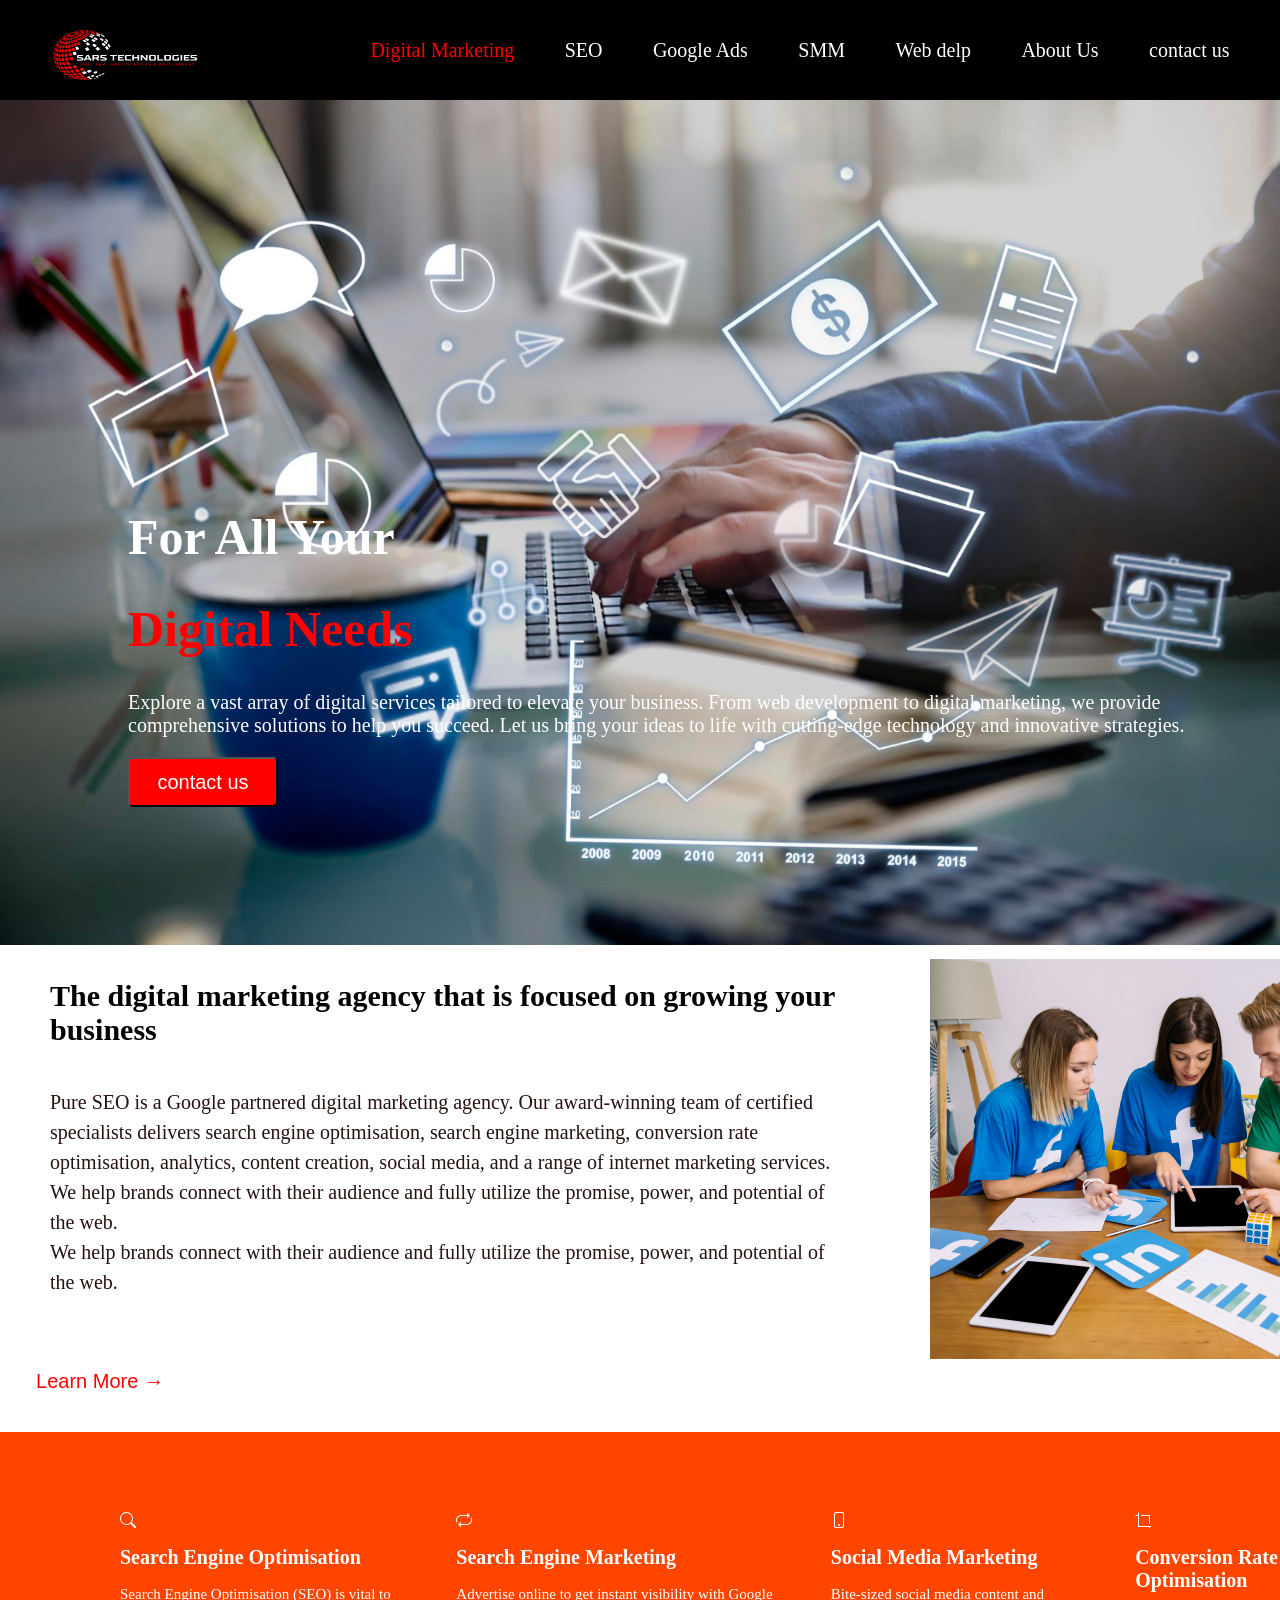
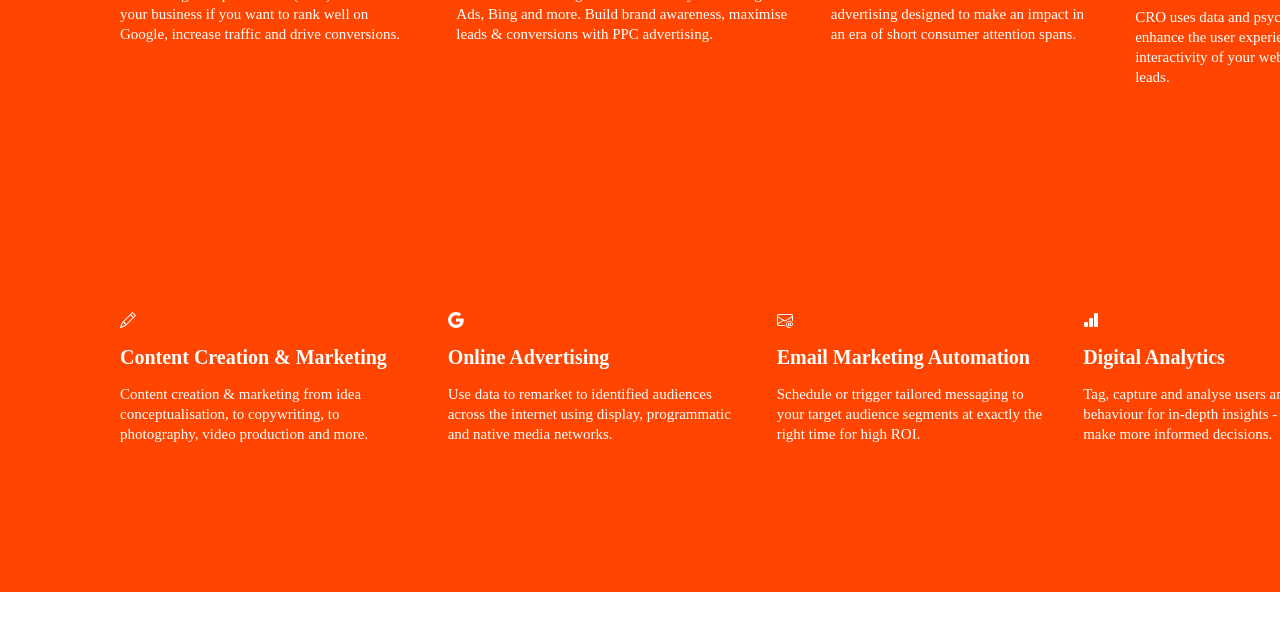
==== sars.html @ c64ab635 "added second and third sections" ====
<!DOCTYPE html>
<html lang="en">

<head>
    <meta charset="UTF-8">
    <meta name="viewport" content="width=device-width, initial-scale=1.0">
    <title>SARS Technologies</title>
    <link rel="stylesheet" href="sars.css">
</head>

<body>
    <div class="section">
        <img class="hero-img" src="hero.jpg" />
        <div class="header">
            <div class="left">
                <img class="head-logo" src="sars (1).png" />
            </div>
            <div class="right">
                <a class="right-a">Digital Marketing</a>
                <a class="right1">SEO</a>
                <a class="right1">Google Ads</a>
                <a class="right1">SMM</a>

                <a class="right1">Web delp</>
                    <a class="right1">About Us</a>
                    <a class="right1">contact us</a>
            </div>
        </div>


        <div class="text">
            <h1 class="img-h1">For All Your</h1>
            <h1 class="img-h2">Digital Needs</h1>
            <p class="img-p">Explore a vast array of digital services tailored to elevate your business. From web
                development to
                digital marketing, we provide comprehensive solutions to help you succeed. Let us bring your ideas to
                life with cutting-edge technology and innovative strategies.
            </p>
            <button class="img-but">contact us</button>
        </div>
    </div>

    <div>
        <div>
            <div class="section1">
                <div class="text1">
                    <h1>The digital marketing agency that is focused on growing your business
                    </h1>
                    <p>Pure SEO is a Google partnered digital marketing agency. Our award-winning team of certified
                        specialists delivers search engine optimisation, search engine marketing, conversion rate
                        optimisation, analytics, content creation, social media, and a range of internet marketing
                        services.
                        We help brands connect with their audience and fully utilize the promise, power, and potential
                        of
                        the web.
                        <br>

                        We help brands connect with their audience and fully utilize the promise, power, and potential
                        of
                        the web.

                </div>

                <img src="digital-focus.jpg" />
                </p>

            </div>
            <button class="digi-button"> Learn More &rarr;</button>

        </div>


    </div>


    <div>

        <div class="box">
            <div class="third">

                <div class="col1">

                    <div class="box1">

                        <svg xmlns="http://www.w3.org/2000/svg" width="16" height="16" fill="currentColor"
                            class="bi bi-search" viewBox="0 0 16 16">
                            <path
                                d="M11.742 10.344a6.5 6.5 0 1 0-1.397 1.398h-.001q.044.06.098.115l3.85 3.85a1 1 0 0 0 1.415-1.414l-3.85-3.85a1 1 0 0 0-.115-.1zM12 6.5a5.5 5.5 0 1 1-11 0 5.5 5.5 0 0 1 11 0" />
                        </svg>
                        <h1>Search Engine Optimisation</h1>
                        <p>Search Engine Optimisation (SEO) is vital to your business if you want to rank well on
                            Google,
                            increase traffic and drive conversions.</p>
                    </div>

                    <div class="box1">
                        <svg xmlns="http://www.w3.org/2000/svg" width="16" height="16" fill="currentColor"
                            class="bi bi-repeat" viewBox="0 0 16 16">
                            <path
                                d="M11 5.466V4H5a4 4 0 0 0-3.584 5.777.5.5 0 1 1-.896.446A5 5 0 0 1 5 3h6V1.534a.25.25 0 0 1 .41-.192l2.36 1.966c.12.1.12.284 0 .384l-2.36 1.966a.25.25 0 0 1-.41-.192m3.81.086a.5.5 0 0 1 .67.225A5 5 0 0 1 11 13H5v1.466a.25.25 0 0 1-.41.192l-2.36-1.966a.25.25 0 0 1 0-.384l2.36-1.966a.25.25 0 0 1 .41.192V12h6a4 4 0 0 0 3.585-5.777.5.5 0 0 1 .225-.67Z" />
                        </svg>
                        <h1>Search Engine Marketing</h1>
                        <p>Advertise online to get instant visibility with Google Ads, Bing and more. Build brand
                            awareness,
                            maximise leads & conversions with PPC advertising.</p>
                    </div>
                    <div class="box1">
                        <svg xmlns="http://www.w3.org/2000/svg" width="16" height="16" fill="currentColor"
                            class="bi bi-phone" viewBox="0 0 16 16">
                            <path
                                d="M11 1a1 1 0 0 1 1 1v12a1 1 0 0 1-1 1H5a1 1 0 0 1-1-1V2a1 1 0 0 1 1-1zM5 0a2 2 0 0 0-2 2v12a2 2 0 0 0 2 2h6a2 2 0 0 0 2-2V2a2 2 0 0 0-2-2z" />
                            <path d="M8 14a1 1 0 1 0 0-2 1 1 0 0 0 0 2" />
                        </svg>
                        <h1>Social Media Marketing</h1>
                        <p>Bite-sized social media content and advertising designed to make an impact in an era of short
                            consumer attention spans.</p>
                    </div>
                    <div class="box1">
                        <svg xmlns="http://www.w3.org/2000/svg" width="16" height="16" fill="currentColor"
                            class="bi bi-crop" viewBox="0 0 16 16">
                            <path
                                d="M3.5.5A.5.5 0 0 1 4 1v13h13a.5.5 0 0 1 0 1h-2v2a.5.5 0 0 1-1 0v-2H3.5a.5.5 0 0 1-.5-.5V4H1a.5.5 0 0 1 0-1h2V1a.5.5 0 0 1 .5-.5m2.5 3a.5.5 0 0 1 .5-.5h8a.5.5 0 0 1 .5.5v8a.5.5 0 0 1-1 0V4H6.5a.5.5 0 0 1-.5-.5" />
                        </svg>
                        <h1>Conversion Rate Optimisation</h1>
                        <p>CRO uses data and psychology to enhance the user experience & interactivity of your website
                            to
                            convert leads.</p>
                    </div>
                </div>

            </div>
            <div class="third">
                <div class="col1">

                    <div class="box1">
                        <svg xmlns="http://www.w3.org/2000/svg" width="16" height="16" fill="currentColor"
                            class="bi bi-pencil" viewBox="0 0 16 16">
                            <path
                                d="M12.146.146a.5.5 0 0 1 .708 0l3 3a.5.5 0 0 1 0 .708l-10 10a.5.5 0 0 1-.168.11l-5 2a.5.5 0 0 1-.65-.65l2-5a.5.5 0 0 1 .11-.168zM11.207 2.5 13.5 4.793 14.793 3.5 12.5 1.207zm1.586 3L10.5 3.207 4 9.707V10h.5a.5.5 0 0 1 .5.5v.5h.5a.5.5 0 0 1 .5.5v.5h.293zm-9.761 5.175-.106.106-1.528 3.821 3.821-1.528.106-.106A.5.5 0 0 1 5 12.5V12h-.5a.5.5 0 0 1-.5-.5V11h-.5a.5.5 0 0 1-.468-.325" />
                        </svg>
                        <h1>Content Creation & Marketing</h1>
                        <p>Content creation & marketing from idea conceptualisation, to copywriting, to photography,
                            video
                            production and more.</p>
                    </div>
                    <div class="box1">
                        <svg xmlns="http://www.w3.org/2000/svg" width="16" height="16" fill="currentColor"
                            class="bi bi-google" viewBox="0 0 16 16">
                            <path
                                d="M15.545 6.558a9.4 9.4 0 0 1 .139 1.626c0 2.434-.87 4.492-2.384 5.885h.002C11.978 15.292 10.158 16 8 16A8 8 0 1 1 8 0a7.7 7.7 0 0 1 5.352 2.082l-2.284 2.284A4.35 4.35 0 0 0 8 3.166c-2.087 0-3.86 1.408-4.492 3.304a4.8 4.8 0 0 0 0 3.063h.003c.635 1.893 2.405 3.301 4.492 3.301 1.078 0 2.004-.276 2.722-.764h-.003a3.7 3.7 0 0 0 1.599-2.431H8v-3.08z" />
                        </svg>
                        <h1>Online Advertising</h1>
                        <p>Use data to remarket to identified audiences across the internet using display, programmatic
                            and
                            native media networks.</p>
                    </div>
                    <div class="box1">
                        <svg xmlns="http://www.w3.org/2000/svg" width="16" height="16" fill="currentColor"
                            class="bi bi-envelope-at" viewBox="0 0 16 16">
                            <path
                                d="M2 2a2 2 0 0 0-2 2v8.01A2 2 0 0 0 2 14h5.5a.5.5 0 0 0 0-1H2a1 1 0 0 1-.966-.741l5.64-3.471L8 9.583l7-4.2V8.5a.5.5 0 0 0 1 0V4a2 2 0 0 0-2-2zm3.708 6.208L1 11.105V5.383zM1 4.217V4a1 1 0 0 1 1-1h12a1 1 0 0 1 1 1v.217l-7 4.2z" />
                            <path
                                d="M14.247 14.269c1.01 0 1.587-.857 1.587-2.025v-.21C15.834 10.43 14.64 9 12.52 9h-.035C10.42 9 9 10.36 9 12.432v.214C9 14.82 10.438 16 12.358 16h.044c.594 0 1.018-.074 1.237-.175v-.73c-.245.11-.673.18-1.18.18h-.044c-1.334 0-2.571-.788-2.571-2.655v-.157c0-1.657 1.058-2.724 2.64-2.724h.04c1.535 0 2.484 1.05 2.484 2.326v.118c0 .975-.324 1.39-.639 1.39-.232 0-.41-.148-.41-.42v-2.19h-.906v.569h-.03c-.084-.298-.368-.63-.954-.63-.778 0-1.259.555-1.259 1.4v.528c0 .892.49 1.434 1.26 1.434.471 0 .896-.227 1.014-.643h.043c.118.42.617.648 1.12.648m-2.453-1.588v-.227c0-.546.227-.791.573-.791.297 0 .572.192.572.708v.367c0 .573-.253.744-.564.744-.354 0-.581-.215-.581-.8Z" />
                        </svg>
                        <h1>Email Marketing Automation</h1>
                        <p>Schedule or trigger tailored messaging to your target audience segments at exactly the right
                            time
                            for
                            high ROI.</p>
                    </div>
                    <div class="box1">
                        <svg xmlns="http://www.w3.org/2000/svg" width="16" height="16" fill="currentColor"
                            class="bi bi-bar-chart-fill" viewBox="0 0 16 16">
                            <path
                                d="M1 11a1 1 0 0 1 1-1h2a1 1 0 0 1 1 1v3a1 1 0 0 1-1 1H2a1 1 0 0 1-1-1zm5-4a1 1 0 0 1 1-1h2a1 1 0 0 1 1 1v7a1 1 0 0 1-1 1H7a1 1 0 0 1-1-1zm5-5a1 1 0 0 1 1-1h2a1 1 0 0 1 1 1v12a1 1 0 0 1-1 1h-2a1 1 0 0 1-1-1z" />
                        </svg>
                        <h1>Digital Analytics</h1>
                        <p>Tag, capture and analyse users and their online behaviour for in-depth insights - so you can
                            make
                            more informed decisions.</p>
                    </div>



                </div>

            </div>
        </div>

    </div>


    <div>
        
    </div>
</body>

</html>
---- sars.css ----
body {
    margin: 0px;
}

.header {
    background-color: black;
    display: flex;
    height: 100px;
    align-items: center;
    color: wheat;
    flex-direction: row;
    justify-content: center;
    margin: 0;
    position: fixed;
    left: 0px;
    top: 0px;
    right: 0px;
}



.left {
    height: 50px;
    width: 300px;
}

.head-logo {
    height: 60px;
    width: 150px;
    justify-content: space-around;
    margin-left: 50px;
}

.right {
    font-size: 20px;
    display: flex;
    flex: 1;
    justify-content: space-evenly;
    margin-left: 20px;
    color: white;

}

.right-a {
    color: red;
}

.right1:hover {
    color: red;
}

.section {
    position: relative;

}

.hero-img {
    width: 100%;
    padding-top: 92px;
}

.text {
    position: absolute;
    top: 50%;
    left: 10%;
}

.img-h1 {
    color: white;
    font-size: 50px;
    padding: 0;
}

.img-h2 {
    color: red;
    font-size: 50px;
}

.img-p {
    font-size: 20px;
    color: white;
}

.img-but {
    height: 50px;
    width: 150px;
    background-color: red;
    border-radius: 5px;
    color: white;
    font-size: 20px;

}

.section1 {
    background-color: white;
    display: flex;
    justify-content: space-between;
    padding: 10px;
    margin-left: 40px;
    width: 600px;
}

.section1 img {
    height: 400px;
    padding-left: 80px;


}

.section1 h1 {
    color: black;
    font-size: 30px;
    width: 800px;

}

.section1 p {
    color: rgb(39, 18, 18);
    font-size: 20px;
    width: 800px;
    line-height: 30px;
    margin-top: 40px;
}

.digi-button {
    background-color: white;
    height: 20px;
    width: 200px;
    color: red;
    border-radius: none;
    border: none;
    font-size: 20px;
}

.digi-button:hover {
    color: black;
}

.box {
    background-color: orangered;
    width: 1500px;

}

.third {
    display: flex;
    flex-direction: row;
    row-gap: 40px;
    column-gap: 40px;
    color: white;
    margin-left: 100px;
    margin-right: 100px;
    margin-top: 40px;
    margin-bottom: 40px;
    padding-top: 60px;
    padding-bottom: 60px;
}

.box1 {
    background-color: orangered;
    padding: 20px;
    height: 200px;
}

.box1:hover {
    background-color: white;
    color: black;
}

.box1 h1 {
    font-size: 20px;
}

.box1 p {
    font-size: 15px;
    line-height: 20px;
}

.col1 {
    display: flex;
    flex-direction: row;
}
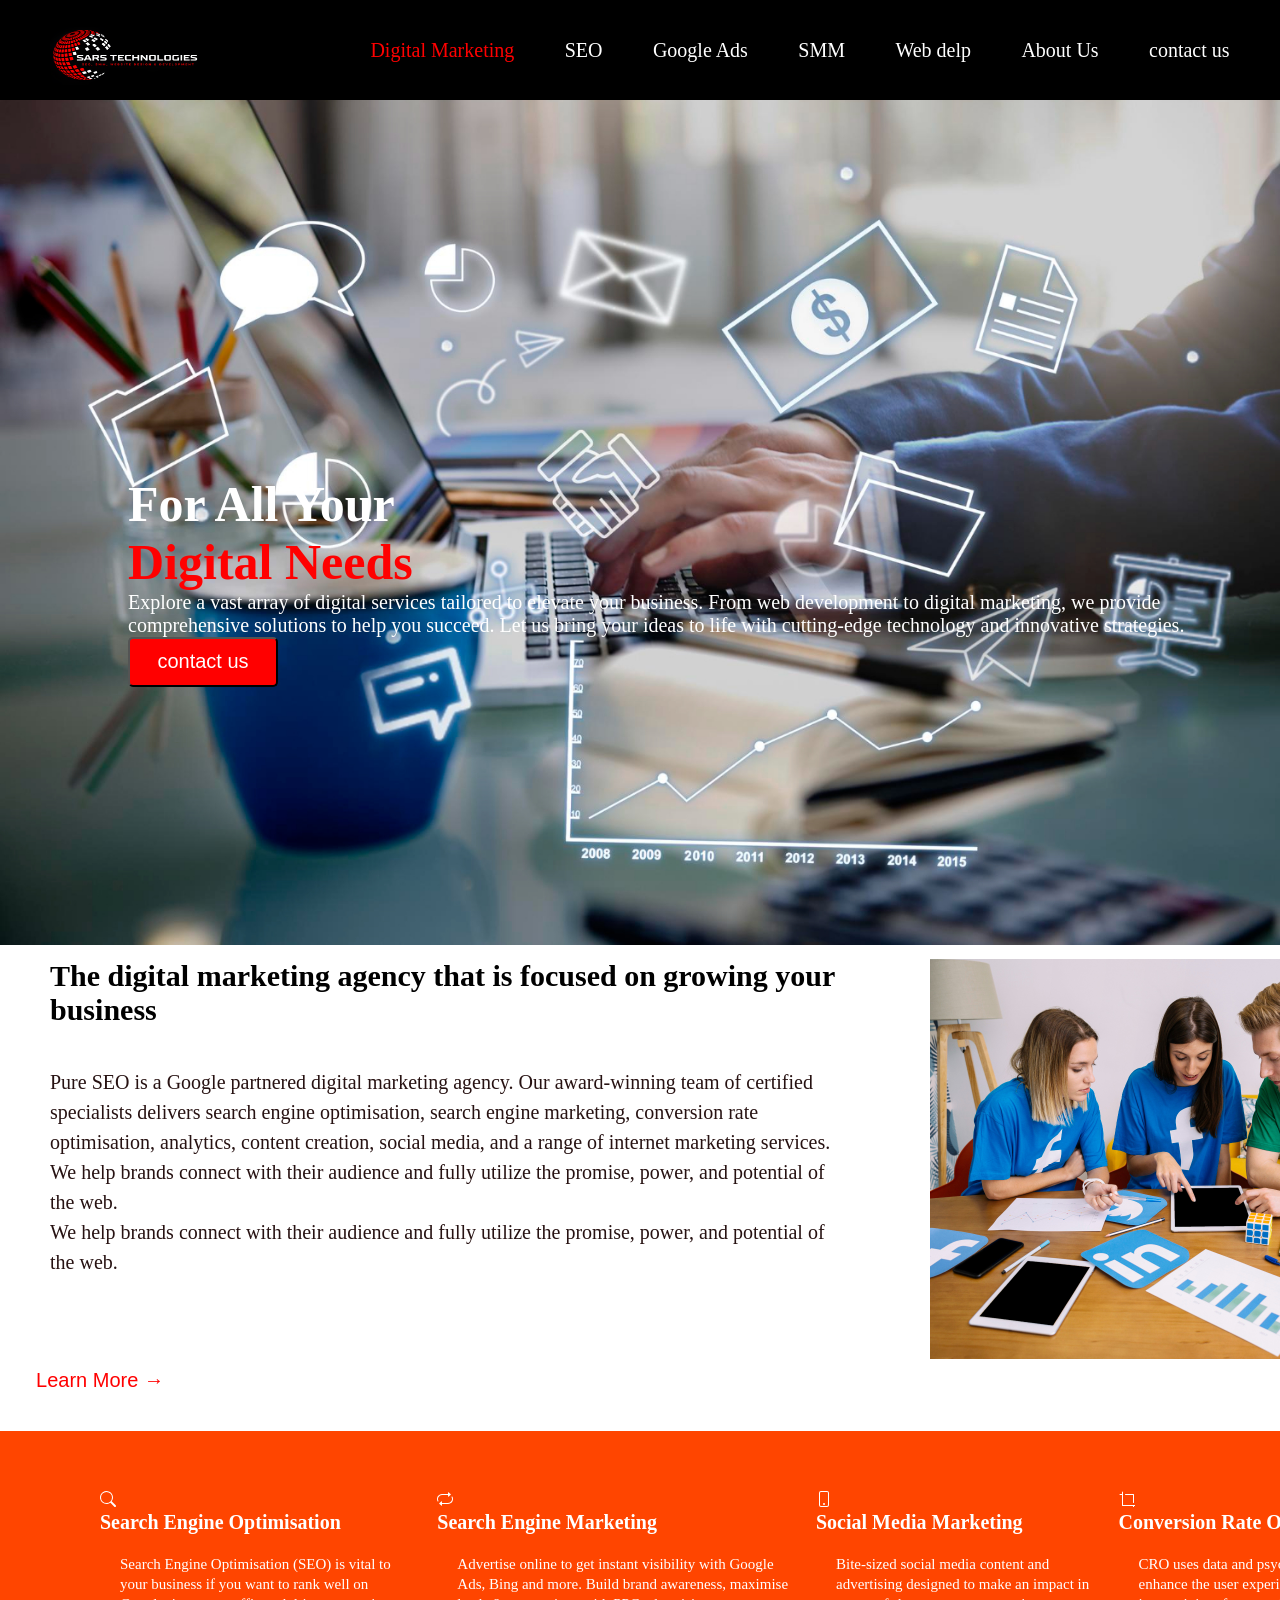
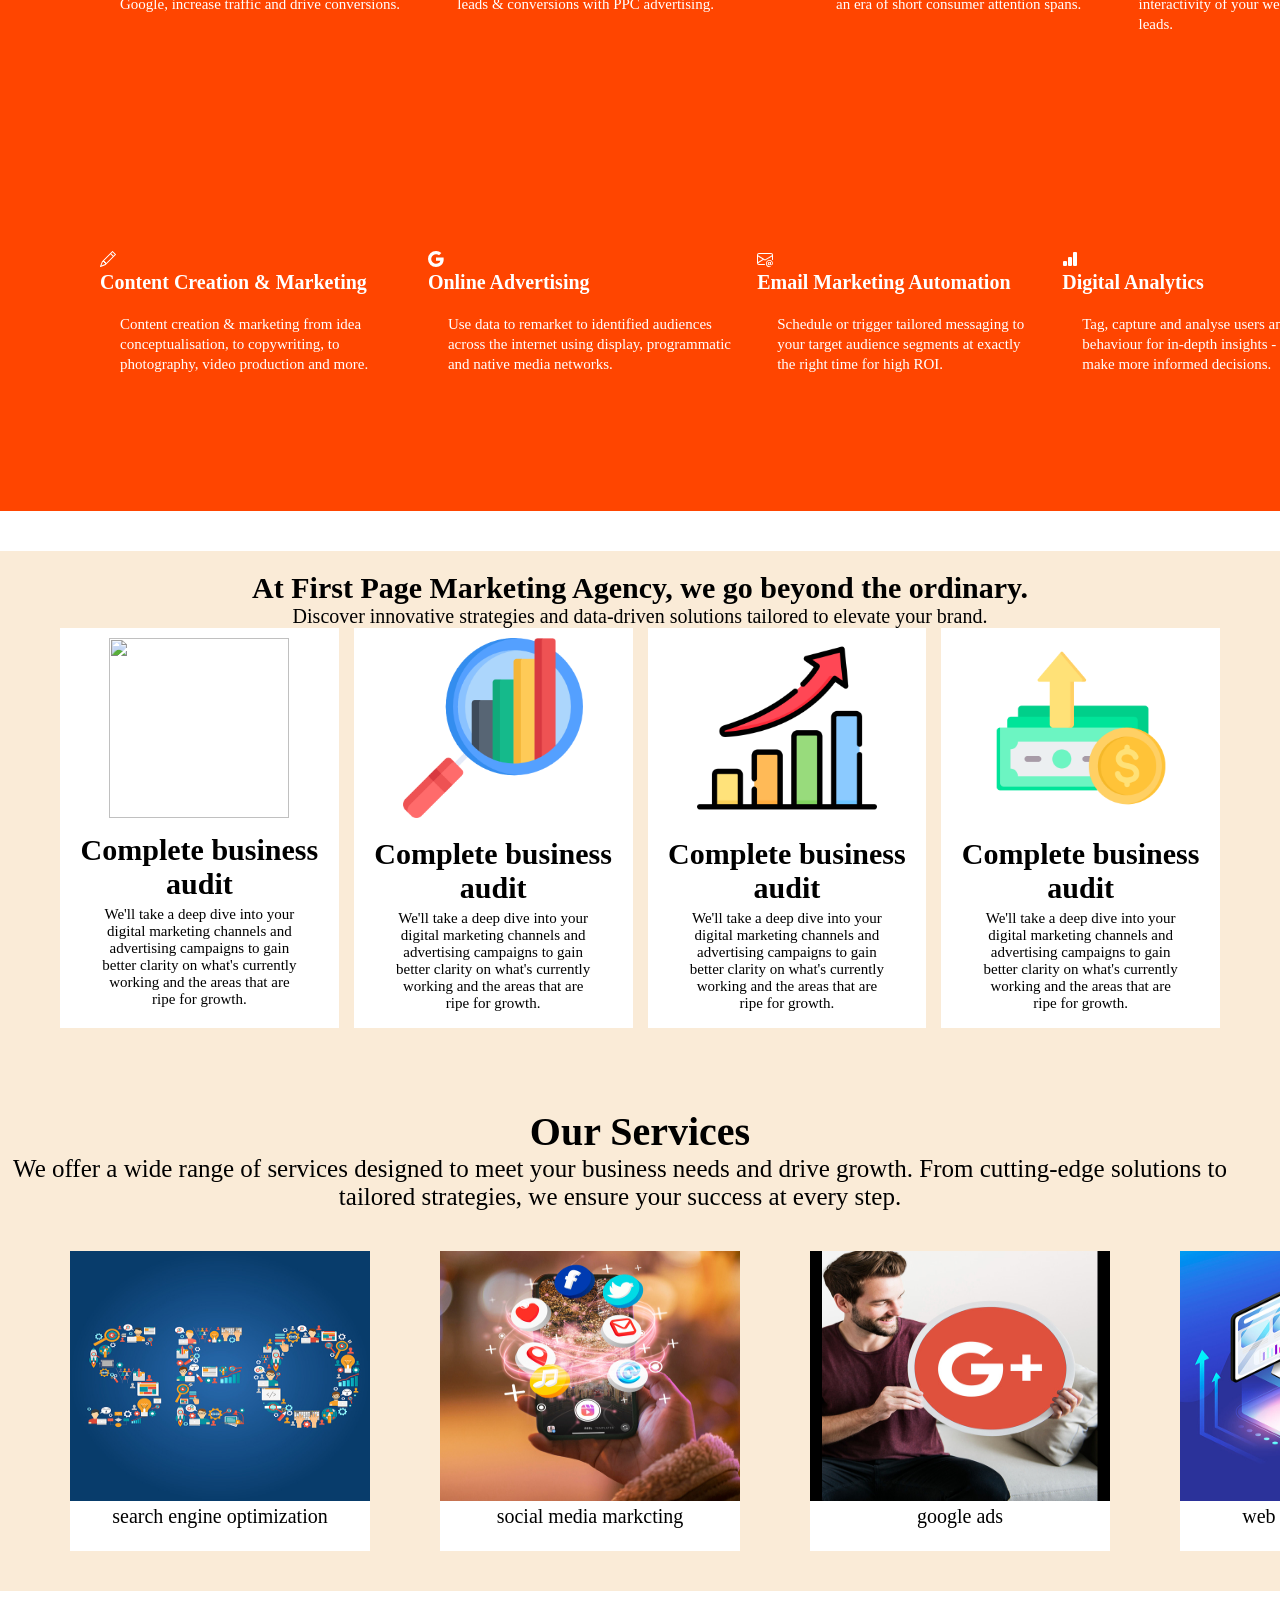
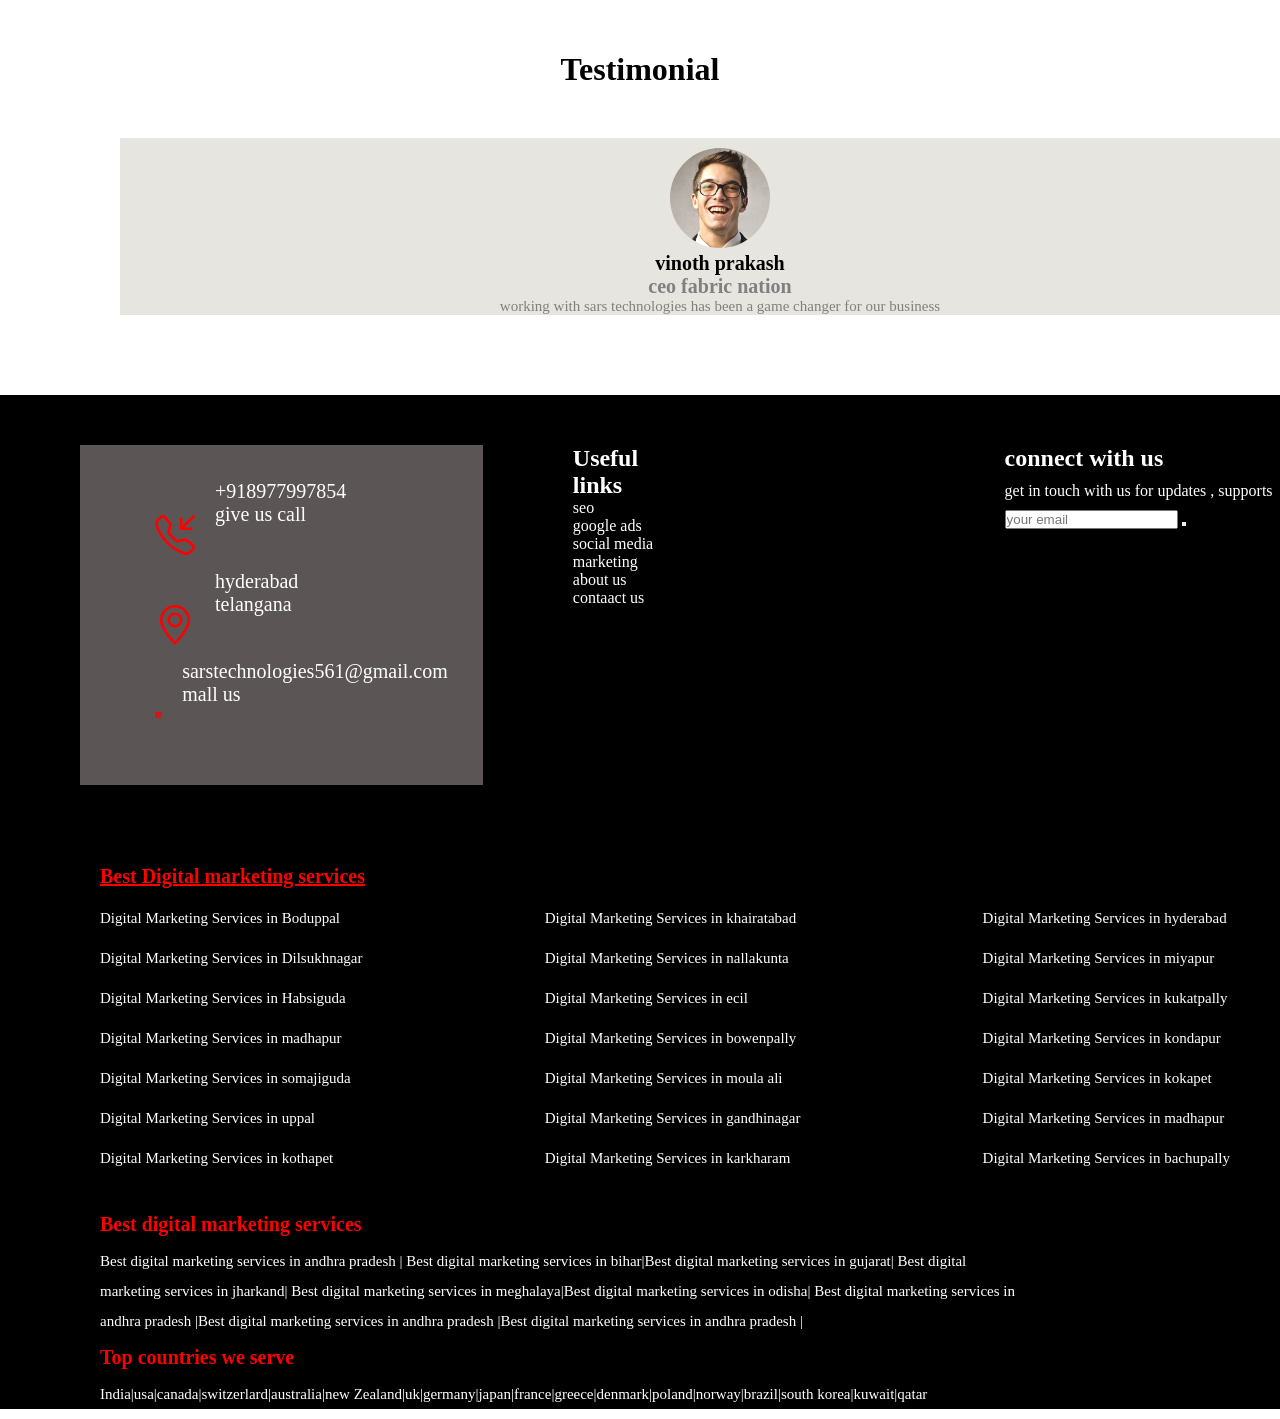
==== commit 2e75123e: "addad new sections" ====
--- a/sars.html
+++ b/sars.html
@@ -191,8 +191,321 @@
 
 
     <div>
-        
-    </div>
+        <div class="frist-page">
+            <h1 class="fristpage-h1">At First Page Marketing Agency, we go beyond the ordinary.</h1>
+            <p class="fristpage-p">Discover innovative strategies and data-driven solutions tailored to elevate your
+                brand.</p>
+
+            <div class="fristpage-container">
+                <div class="fristpage-box">
+                    <img src="https://sarstechno.com/assets/images/services/survey.png" />
+                    <h1 class="fristpage-boxh">Complete business audit</h1>
+                    <p class="fristpage-boxp">We'll take a deep dive into your digital marketing channels and
+                        advertising campaigns to gain
+                        better
+                        clarity on what's currently working and the areas that are ripe for growth.</p>
+                </div>
+
+                <div class="fristpage-box">
+                    <img src="analytics.png" />
+                    <h1 class="fristpage-boxh">Complete business audit</h1>
+                    <p class="fristpage-boxp">We'll take a deep dive into your digital marketing channels and
+                        advertising campaigns to gain
+                        better
+                        clarity on what's currently working and the areas that are ripe for growth.</p>
+                </div>
+
+                <div class="fristpage-box">
+                    <img src="growth.png" />
+                    <h1 class="fristpage-boxh">Complete business audit</h1>
+                    <p class="fristpage-boxp">We'll take a deep dive into your digital marketing channels and
+                        advertising campaigns to gain
+                        better
+                        clarity on what's currently working and the areas that are ripe for growth.</p>
+                </div>
+
+                <div class="fristpage-box">
+                    <img src="profit-growth.png" />
+                    <h1 class="fristpage-boxh">Complete business audit</h1>
+                    <p class="fristpage-boxp">We'll take a deep dive into your digital marketing channels and
+                        advertising campaigns to gain
+                        better
+                        clarity on what's currently working and the areas that are ripe for growth.</p>
+                </div>
+
+            </div>
+
+            <div>
+                <h1 class="secpageh">Our Services</h1>
+                <p class="secpagep">We offer a wide range of services designed to meet your business needs and drive
+                    growth. From
+                    cutting-edge solutions to tailored strategies, we ensure your success at every step.</p>
+            </div>
+            <div class="secpage">
+
+
+                <div class="secpage1">
+                    <img src="04.jpg" />
+                    <p>search engine optimization</p>
+                </div>
+
+                <div class="secpage1">
+                    <img src="smm.jpg" />
+                    <p>social media markcting</p>
+                </div>
+
+                <div class="secpage1">
+                    <img src="google-ads.jpg" />
+                    <p> google ads</p>
+                </div>
+
+                <div class="secpage1">
+                    <img src="01.jpg" />
+                    <p> web app development</p>
+                </div>
+
+            </div>
+        </div>
+
+
+    </div>
+
+    <div class="thirdpage">
+        <div class="thirdpage1">
+            <h1>Testimonial</h1>
+        </div>
+
+        <div class="thirdpage-box">
+            <img src="member-01.jpg" />
+            <h1>vinoth prakash</h1>
+            <h2>ceo fabric nation</h2>
+            <p>working with sars technologies has been a game changer for our business</p>
+
+        </div>
+    </div>
+
+    <!-- <div class="fouthpage">
+        <div class="fouthpage-2">
+            <div class="fouthpage-box">
+                <div class="fouthpage1">
+                    <svg class="fouthpage-img" xmlns="http://www.w3.org/2000/svg" width="16" height="16"
+                        fill="currentColor" class="bi bi-telephone-inbound" viewBox="0 0 16 16">
+                        <path
+                            d="M15.854.146a.5.5 0 0 1 0 .708L11.707 5H14.5a.5.5 0 0 1 0 1h-4a.5.5 0 0 1-.5-.5v-4a.5.5 0 0 1 1 0v2.793L15.146.146a.5.5 0 0 1 .708 0m-12.2 1.182a.678.678 0 0 0-1.015-.063L1.605 2.3c-.483.484-.661 1.169-.45 1.77a17.6 17.6 0 0 0 4.168 6.608 17.6 17.6 0 0 0 6.608 4.168c.601.211 1.286.033 1.77-.45l1.034-1.034a.678.678 0 0 0-.063-1.015l-2.307-1.794a.68.68 0 0 0-.58-.122l-2.19.547a1.75 1.75 0 0 1-1.657-.459L5.482 8.062a1.75 1.75 0 0 1-.46-1.657l.548-2.19a.68.68 0 0 0-.122-.58zM1.884.511a1.745 1.745 0 0 1 2.612.163L6.29 2.98c.329.423.445.974.315 1.494l-.547 2.19a.68.68 0 0 0 .178.643l2.457 2.457a.68.68 0 0 0 .644.178l2.189-.547a1.75 1.75 0 0 1 1.494.315l2.306 1.794c.829.645.905 1.87.163 2.611l-1.034 1.034c-.74.74-1.846 1.065-2.877.702a18.6 18.6 0 0 1-7.01-4.42 18.6 18.6 0 0 1-4.42-7.009c-.362-1.03-.037-2.137.703-2.877z" />
+                    </svg>
+                    <div class="fouthpage-text">
+                        <p>+918977997854</p>
+                        <p>give us call</p>
+
+                    </div>
+
+                </div>
+
+                <div class="fouthpage1">
+                    <svg class="fouthpage-img" xmlns="http://www.w3.org/2000/svg" width="16" height="16"
+                        fill="currentColor" class="bi bi-geo-alt" viewBox="0 0 16 16">
+                        <path
+                            d="M12.166 8.94c-.524 1.062-1.234 2.12-1.96 3.07A32 32 0 0 1 8 14.58a32 32 0 0 1-2.206-2.57c-.726-.95-1.436-2.008-1.96-3.07C3.304 7.867 3 6.862 3 6a5 5 0 0 1 10 0c0 .862-.305 1.867-.834 2.94M8 16s6-5.686 6-10A6 6 0 0 0 2 6c0 4.314 6 10 6 10" />
+                        <path d="M8 8a2 2 0 1 1 0-4 2 2 0 0 1 0 4m0 1a3 3 0 1 0 0-6 3 3 0 0 0 0 6" />
+                    </svg>
+                    <div class="fouthpage-text">
+                        <p>hyderabad</p>
+                        <p>telangana</p>
+
+                    </div>
+
+                </div>
+
+                <div class="fouthpage1">
+                    <svg class="fouthpage-img" xmlns="http://www.w3.org/2000/svg" width="16" height="16"
+                        fill="currentColor" class="bi bi-envelope-arrow-up-fill" viewBox="0 0 16 16">
+                        <path
+                            d="M.05 3.555A2 2 0 0 1 2 2h12a2 2 0 0 1 1.95 1.555L8 8.414zM0 4.697v7.104l5.803-3.558zm.192 8.159 6.57-4.027L8 9.586l1.239-.757.367.225A4.49 4.49 0 0 0 8 12.5c0 .526.09 1.03.256 1.5H2a2 2 0 0 1-1.808-1.144M16 4.697v4.974A4.5 4.5 0 0 0 12.5 8a4.5 4.5 0 0 0-1.965.45l-.338-.207z" />
+                        <path
+                            d="M12.5 16a3.5 3.5 0 1 0 0-7 3.5 3.5 0 0 0 0 7m.354-5.354 1.25 1.25a.5.5 0 0 1-.708.708L13 12.207V14a.5.5 0 0 1-1 0v-1.717l-.28.305a.5.5 0 0 1-.737-.676l1.149-1.25a.5.5 0 0 1 .722-.016" />
+                    </svg>
+                    <div class="fouthpage-text">
+                        <p>sarstechnologies561@gmail.com</p>
+                        <p>mall us</p>
+                    </div>
+                </div>
+            </div>
+
+
+            <div class="fouthpage-links">
+                <h1>Useful Links</h1>
+                <p>Seo</p>
+                <p>google ads</p>
+                <p>socel</p>
+                <p>about us</p>
+                <p>cou us</p>
+
+            </div>
+
+            <div class="fouthpage-input">
+                <h1>Connect with Us</h1>
+                <p>Get in touch with us for updates, support, or any inquiries— we're here to help!</p>
+                <input class="search-bar" type="text" placeholder="search" />
+            </div>
+        </div>
+    </div>
+
+
+    <div class="search-two">
+        <h1 class="searchh1">Best Digital Marketing Services</h1>
+    </div>
+
+    <div class ="search-links">
+        <div>
+            <p>digital markeing serivices in boduppal</p>
+            <p>digital markeing serivices in boduppal</p>
+            <p>digital markeing serivices in boduppal</p>
+            <p>digital markeing serivices in boduppal</p>
+            <p>digital markeing serivices in boduppal</p>
+        </div>
+                <div>
+            <p>digital markeing serivices in boduppal</p>
+            <p>digital markeing serivices in boduppal</p>
+            <p>digital markeing serivices in boduppal</p>
+            <p>digital markeing serivices in boduppal</p>
+            <p>digital markeing serivices in boduppal</p>
+        </div>
+
+
+    </div>
+
+
+
+
+    </div>
+
+ -->
+
+
+    <footer>
+        <div class="footer-top">
+            <div class="footer-top1">
+                <div class="contact-box">
+                    <div class="fouthpage1">
+                        <svg class="fouthpage-img" xmlns="http://www.w3.org/2000/svg" width="16" height="16"
+                            fill="currentColor" class="bi bi-telephone-inbound" viewBox="0 0 16 16">
+                            <path
+                                d="M15.854.146a.5.5 0 0 1 0 .708L11.707 5H14.5a.5.5 0 0 1 0 1h-4a.5.5 0 0 1-.5-.5v-4a.5.5 0 0 1 1 0v2.793L15.146.146a.5.5 0 0 1 .708 0m-12.2 1.182a.678.678 0 0 0-1.015-.063L1.605 2.3c-.483.484-.661 1.169-.45 1.77a17.6 17.6 0 0 0 4.168 6.608 17.6 17.6 0 0 0 6.608 4.168c.601.211 1.286.033 1.77-.45l1.034-1.034a.678.678 0 0 0-.063-1.015l-2.307-1.794a.68.68 0 0 0-.58-.122l-2.19.547a1.75 1.75 0 0 1-1.657-.459L5.482 8.062a1.75 1.75 0 0 1-.46-1.657l.548-2.19a.68.68 0 0 0-.122-.58zM1.884.511a1.745 1.745 0 0 1 2.612.163L6.29 2.98c.329.423.445.974.315 1.494l-.547 2.19a.68.68 0 0 0 .178.643l2.457 2.457a.68.68 0 0 0 .644.178l2.189-.547a1.75 1.75 0 0 1 1.494.315l2.306 1.794c.829.645.905 1.87.163 2.611l-1.034 1.034c-.74.74-1.846 1.065-2.877.702a18.6 18.6 0 0 1-7.01-4.42 18.6 18.6 0 0 1-4.42-7.009c-.362-1.03-.037-2.137.703-2.877z" />
+                        </svg>
+                        <div class="fouthpage-text">
+                            <p>+918977997854</p>
+                            <p>give us call</p>
+                        </div>
+                    </div>
+                    <div class="fouthpage1">
+                        <svg class="fouthpage-img" xmlns="http://www.w3.org/2000/svg" width="16" height="16"
+                            fill="currentColor" class="bi bi-geo-alt" viewBox="0 0 16 16">
+                            <path
+                                d="M12.166 8.94c-.524 1.062-1.234 2.12-1.96 3.07A32 32 0 0 1 8 14.58a32 32 0 0 1-2.206-2.57c-.726-.95-1.436-2.008-1.96-3.07C3.304 7.867 3 6.862 3 6a5 5 0 0 1 10 0c0 .862-.305 1.867-.834 2.94M8 16s6-5.686 6-10A6 6 0 0 0 2 6c0 4.314 6 10 6 10" />
+                            <path d="M8 8a2 2 0 1 1 0-4 2 2 0 0 1 0 4m0 1a3 3 0 1 0 0-6 3 3 0 0 0 0 6" />
+                        </svg>
+                        <div class="fouthpage-text">
+                            <p>hyderabad</p>
+                            <p>telangana</p>
+
+                        </div>
+                    </div>
+                    <div class="fouthpage1">
+                        <svg class="fouthpage-img" xmlns="http://www.w3.org/2000/svg" width="16" height="16"
+                            fill="currentColor" class="bi bi-envelope-arrow-up-fill" viewBox="0 0 16 16">
+                            <path
+                                d="M.05 3.555A2 2 0 0 1 2 2h12a2 2 0 0 1 1.95 1.555L8 8.414zM0 4.697v7.104l5.803-3.558zm.192 8.159 6.57-4.027L8 9.586l1.239-.757.367.225A4.49 4.49 0 0 0 8 12.5c0 .526.09 1.03.256 1.5H2a2 2 0 0 1-1.808-1.144M16 4.697v4.974A4.5 4.5 0 0 0 12.5 8a4.5 4.5 0 0 0-1.965.45l-.338-.207z" />
+                            <path
+                                d="M12.5 16a3.5 3.5 0 1 0 0-7 3.5 3.5 0 0 0 0 7m.354-5.354 1.25 1.25a.5.5 0 0 1-.708.708L13 12.207V14a.5.5 0 0 1-1 0v-1.717l-.28.305a.5.5 0 0 1-.737-.676l1.149-1.25a.5.5 0 0 1 .722-.016" />
+                        </svg>
+                        <div class="fouthpage-text">
+                            <p>sarstechnologies561@gmail.com</p>
+                            <p>mall us</p>
+                        </div>
+                    </div>
+                </div>
+                <div class="links">
+                    <h2>Useful links</h2>
+                    <p>seo</p>
+                    <p>google ads</p>
+                    <p>social media marketing</p>
+                    <p>about us</p>
+                    <p>contaact us</p>
+                </div>
+
+                <div class="connect">
+                    <h2>connect with us</h2>
+                    <p>get in touch with us for updates , supports</p>
+                    <input type="email" placeholder="your email" />
+                    <button></button>
+
+                </div>
+            </div>
+
+            <div class="services">
+                <h1>Best Digital marketing services</h1>
+                <div class="services-columns">
+                    <div>
+                        <p>Digital Marketing Services in Boduppal</p>
+                        <p>Digital Marketing Services in Dilsukhnagar</p>
+                        <p>Digital Marketing Services in Habsiguda</p>
+                        <p>Digital Marketing Services in madhapur</p>
+                        <p>Digital Marketing Services in somajiguda</p>
+                        <p>Digital Marketing Services in uppal</p>
+                        <p>Digital Marketing Services in kothapet</p>
+                    </div>
+
+                    <div>
+                        <p>Digital Marketing Services in khairatabad</p>
+                        <p>Digital Marketing Services in nallakunta</p>
+                        <p>Digital Marketing Services in ecil</p>
+                        <p>Digital Marketing Services in bowenpally</p>
+                        <p>Digital Marketing Services in moula ali</p>
+                        <p>Digital Marketing Services in gandhinagar</p>
+                        <p>Digital Marketing Services in karkharam</p>
+                    </div>
+
+                    <div>
+                        <p>Digital Marketing Services in hyderabad</p>
+                        <p>Digital Marketing Services in miyapur</p>
+                        <p>Digital Marketing Services in kukatpally</p>
+                        <p>Digital Marketing Services in kondapur</p>
+                        <p>Digital Marketing Services in kokapet</p>
+                        <p>Digital Marketing Services in madhapur</p>
+                        <p>Digital Marketing Services in bachupally</p>
+                    </div>
+
+                </div>
+            </div>
+
+            <div class="best">
+                <h1>Best digital marketing services</h1>
+                <p>Best digital marketing services in andhra pradesh | Best digital marketing services in bihar|Best
+                    digital marketing services in gujarat|
+                    Best digital marketing services in jharkand| Best digital marketing services in meghalaya|Best
+                    digital marketing services in odisha|
+                    Best digital marketing services in andhra pradesh |Best digital marketing services in andhra pradesh
+                    |Best digital marketing services in andhra pradesh |</p>
+            </div>
+
+            <div class="best">
+                <h1>Top countries we serve</h1>
+                <p>India|usa|canada|switzerlard|australia|new
+                    Zealand|uk|germany|japan|france|greece|denmark|poland|norway|brazil|south korea|kuwait|qatar</p>
+            </div>
+
+
+
+
+        </div>
+
+
+    </footer>
+
+
+
+
+
 </body>
 
 </html>
--- a/sars.css
+++ b/sars.css
@@ -1,5 +1,12 @@
+* {
+    margin: 0;
+    padding: 0;
+
+}
+
 body {
     margin: 0px;
+
 }
 
 .header {
@@ -158,8 +165,9 @@
 
 .box1 {
     background-color: orangered;
-    padding: 20px;
+
     height: 200px;
+    width: auto;
 }
 
 .box1:hover {
@@ -169,14 +177,393 @@
 
 .box1 h1 {
     font-size: 20px;
+    margin: 20p;
 }
 
 .box1 p {
     font-size: 15px;
     line-height: 20px;
+    margin: 20px;
+
 }
 
 .col1 {
     display: flex;
     flex-direction: row;
+}
+
+.frist-page {
+    text-align: center;
+    background-color: antiquewhite;
+    padding-bottom: 40px;
+    padding-top: 20px;
+    margin-top: 0;
+
+}
+
+.fristpage-h1 {
+    font-size: 30px;
+
+}
+
+.fristpage-p {
+    font-size: 20px;
+}
+
+.fristpage-container {
+    display: flex;
+    justify-content: center;
+    gap: 15px;
+    margin-left: 60px;
+    margin-right: 60px;
+}
+
+.fristpage-box {
+    background-color: white;
+    height: 400px;
+    text-align: center;
+    box-sizing: border-box;
+    margin-bottom: 80px;
+
+}
+
+.fristpage-boxh {
+    font-size: 30px;
+}
+
+.fristpage-boxp {
+    font-size: 20px;
+}
+
+.fristpage-box img {
+    width: 180px;
+    height: 180px;
+    object-fit: contain;
+    margin-bottom: 15px;
+    margin-top: 10px;
+}
+
+.fristpage-box h2 {
+    font-size: 25px;
+    margin-top: 5px;
+    margin-left: 40px;
+    margin-right: 40px;
+}
+
+.fristpage-box p {
+    font-size: 15px;
+    color: black;
+    margin-top: 5px;
+    margin-left: 40px;
+    margin-right: 40px;
+}
+
+.secpageh {
+    font-size: 40px;
+}
+
+.secpagep {
+    font-size: 25px;
+    margin-bottom: 40px;
+    margin-right: 40px;
+
+}
+
+.secpage {
+    display: flex;
+    box-sizing: border-box;
+
+}
+
+.secpage1 {
+    background-color: white;
+    height: 300px;
+    text-align: start;
+    box-sizing: border-box;
+    margin-left: 70px;
+
+}
+
+.secpage1 img {
+    width: 300px;
+    height: 400px;
+    gap: 20px;
+    background-color: white;
+    height: 250px;
+    text-align: start;
+    box-sizing: border-box;
+
+
+}
+
+.secpage1 p {
+    text-align: center;
+    font-size: 20px;
+}
+
+.thirdpage {
+    padding: 0px;
+}
+
+.thirdpage1 {
+    background-color: white;
+    text-align: center;
+}
+
+.thirdpage1 h1 {
+    font-family: 30px;
+    margin-bottom: 50px;
+    margin-top: 60px;
+}
+
+.thirdpage-box {
+    background-color: rgb(231, 229, 224);
+    width: 1200px;
+    text-align: center;
+    box-sizing: border-box;
+    margin-bottom: 80px;
+    margin-left: 120px;
+    margin-right: 100px;
+}
+
+.thirdpage-box img {
+    height: 100px;
+    width: 100px;
+    margin-top: 10px;
+    border-radius: 50%;
+
+}
+
+.thirdpage-box h1 {
+    font-size: 20px;
+    color: black;
+}
+
+.thirdpage-box h2 {
+    font-size: 20px;
+    color: gray;
+}
+
+.thirdpage-box p {
+    color: gray;
+    font-size: 15px;
+}
+
+/* .fouthpage {
+    background-color: black;
+    display: flex;
+    flex-direction: row;
+
+    margin: 0;
+    padding: 0;
+}
+
+.fouthpage-2 {
+    display: flex;
+}
+
+.fouthpage-box {
+    background-color: rgb(99, 90, 90);
+    width: 400px;
+    margin: 60px;
+    height: 300px;
+    padding-right: 20px;
+    gap: 20px;
+}
+
+.fouthpage1 {
+
+    display: flex;
+    gap: 20px;
+
+}
+
+.fouthpage-img {
+    height: 70px;
+    width: 40px;
+    margin-left: 40px;
+    margin-top: 20px;
+    color: red;
+
+}
+
+.fouthpage1 p {
+    color: white;
+}
+
+.fouthpage-links {
+    color: white;
+    margin-right: 300px;
+    margin-top: 40px;
+
+}
+
+.fouthpage-links h1 {
+    font-size: 20px;
+}
+
+.fouthpage-links p {
+    font-size: 15px;
+}
+
+.fouthpage-input {
+    color: white;
+    justify-content: end;
+    margin-top: 40px;
+
+}
+
+.fouthpage-input h1 {
+    font-size: 20px;
+}
+
+.fouthpage-input p {
+    font-size: 15px;
+}
+
+.search-bar {
+    font-size: 20px;
+    width: 300px;
+}
+
+.search-two {
+    background-color: black;
+    margin-top: -20px;
+}
+
+.searchh1 {
+    color: red;
+    font-size: 30px;
+    margin-left: 80px;
+    margin-bottom: 20px;
+    text-decoration: underline;
+    background-color: black;
+}
+
+.search-links{
+    display: flex;
+    flex-direction: row;
+} */
+
+.footer {
+    width: 100%;
+    padding: 30px;
+}
+
+.footer-top {
+    background-color: black;
+    
+}
+
+.footer-top1{
+    display: flex;
+    justify-content: space-between;
+    gap: 40px;
+    margin-bottom: 30px;
+
+}
+
+.contact-box {
+    background-color: rgb(92, 85, 85);
+    width: 26%;
+    padding: 35px;
+    margin-left: 80px;
+    margin-bottom: 50px;
+    margin-top: 50px;
+
+}
+
+.fouthpage1 {
+    display: flex;
+    gap: 20px;
+
+}
+.fouthpage-img {
+    height: 70px;
+    width: 40px;
+    margin-left: 40px;
+    margin-top: 20px;
+    color: red;
+
+}
+.fouthpage-text{
+    color: white;
+    font-size: 20px;
+}
+
+.links {
+   color: white;
+   margin-right: 300px;
+   margin-top: 50px;
+   margin-left: 50px;
+}
+
+.links h2{
+    color: white;
+
+}
+.linksp{
+    color: wheat;
+    line-height: 20px;
+}
+.connect{
+    width: 35%;
+    margin-top: 50px;
+
+}
+
+.connect h2{
+    color: white;
+    margin-bottom: 10px;
+}
+.connect p{
+    color: white;
+    margin-bottom: 10px;
+}
+
+.services{
+    margin-top: 20px;
+    background-color: black;
+}
+.services h1{
+    color: red;
+    font-size: 20px;
+    margin-left: 100px;
+    text-decoration: underline;
+}
+
+.services-columns{
+    display: flex;
+    justify-content: space-between;
+    margin-top: 15px;
+    margin-left: 100px;
+    margin-right: 50px;
+    margin-bottom: 30px;
+}
+
+.services-columns p{
+    color: white;
+    font-size: 15px;
+    line-height: 30px;
+    margin-bottom: 10px;
+    
+}
+.services-columns p:hover{
+    text-decoration: underline;
+}
+.best h1{ 
+    color:red;
+    margin-left: 100px;
+    font-size: 20px;
+    margin-bottom: 10px;
+    
+}
+.best p{
+    color: white;
+    margin-left: 100px;
+    margin-right: 250px;
+    font-size: 15px;
+    margin-bottom: 10px;
+    line-height: 30px;
+    gap: 20px;
 }
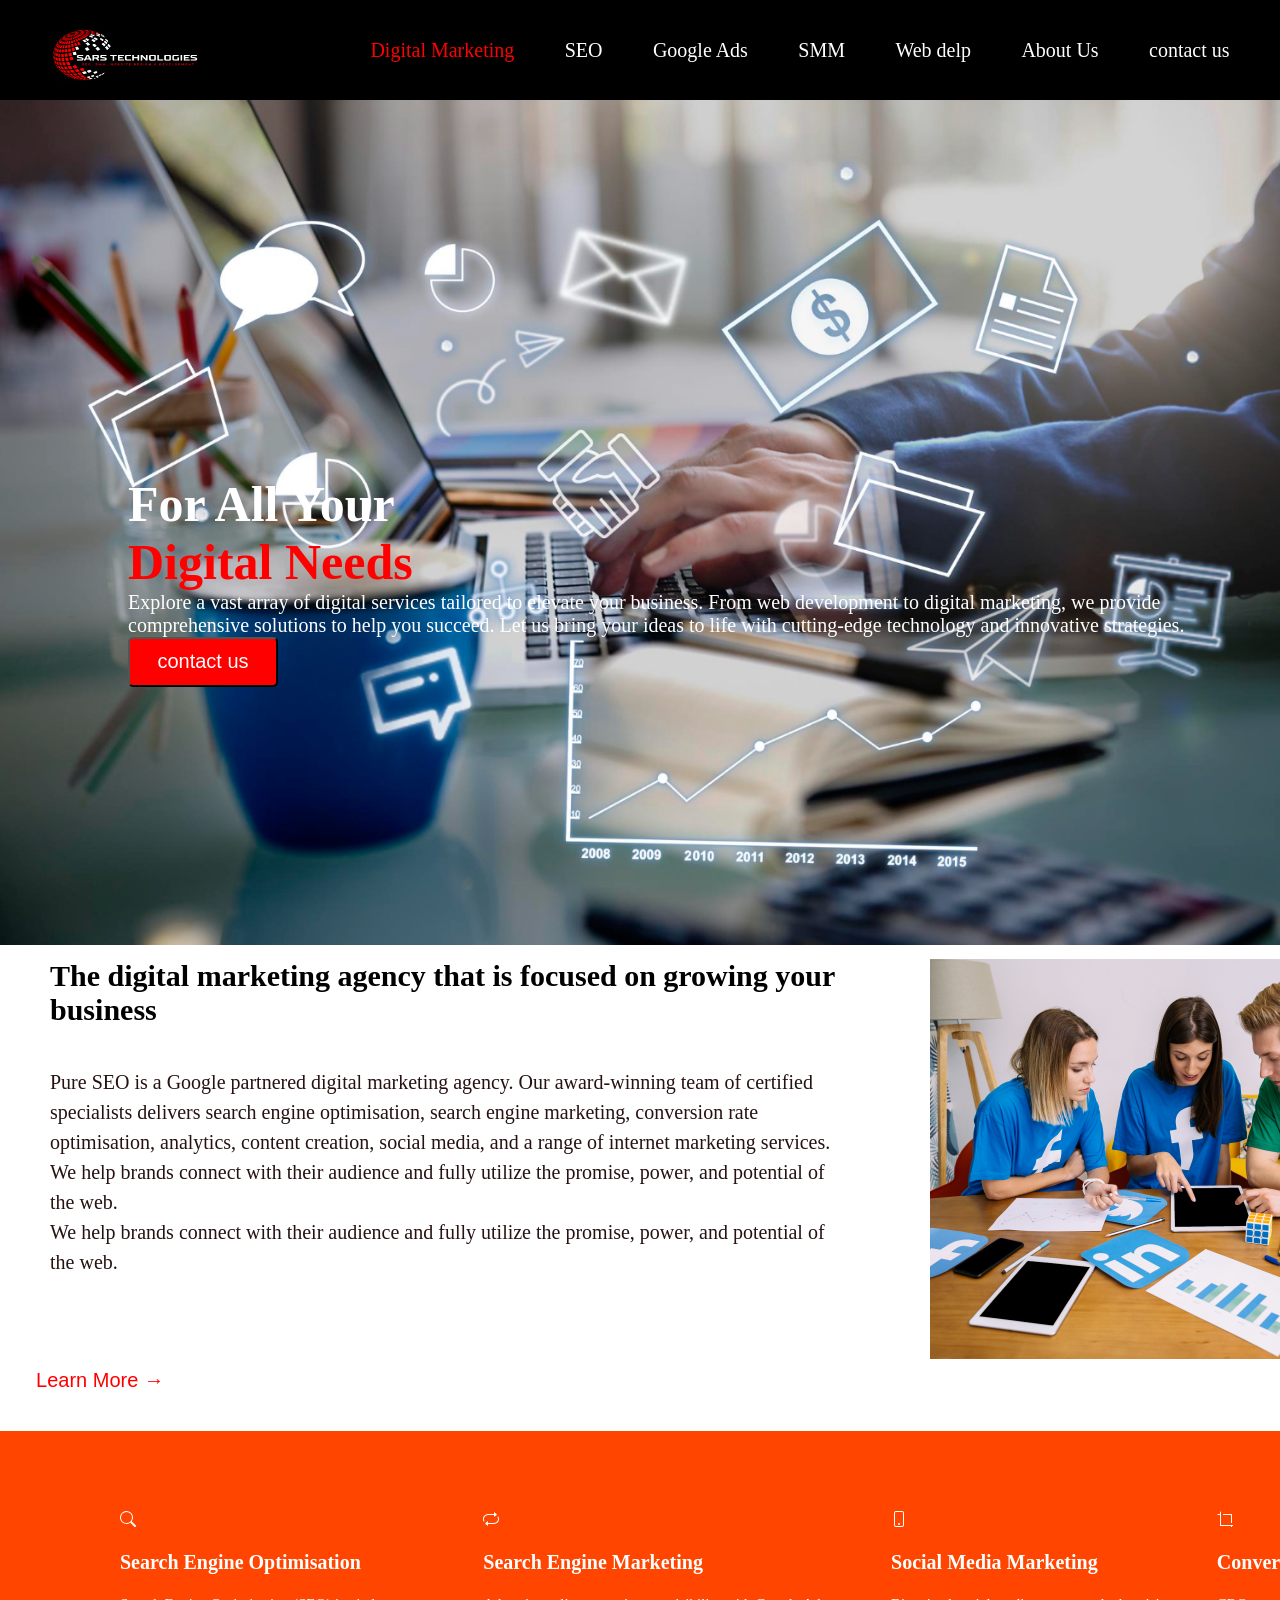
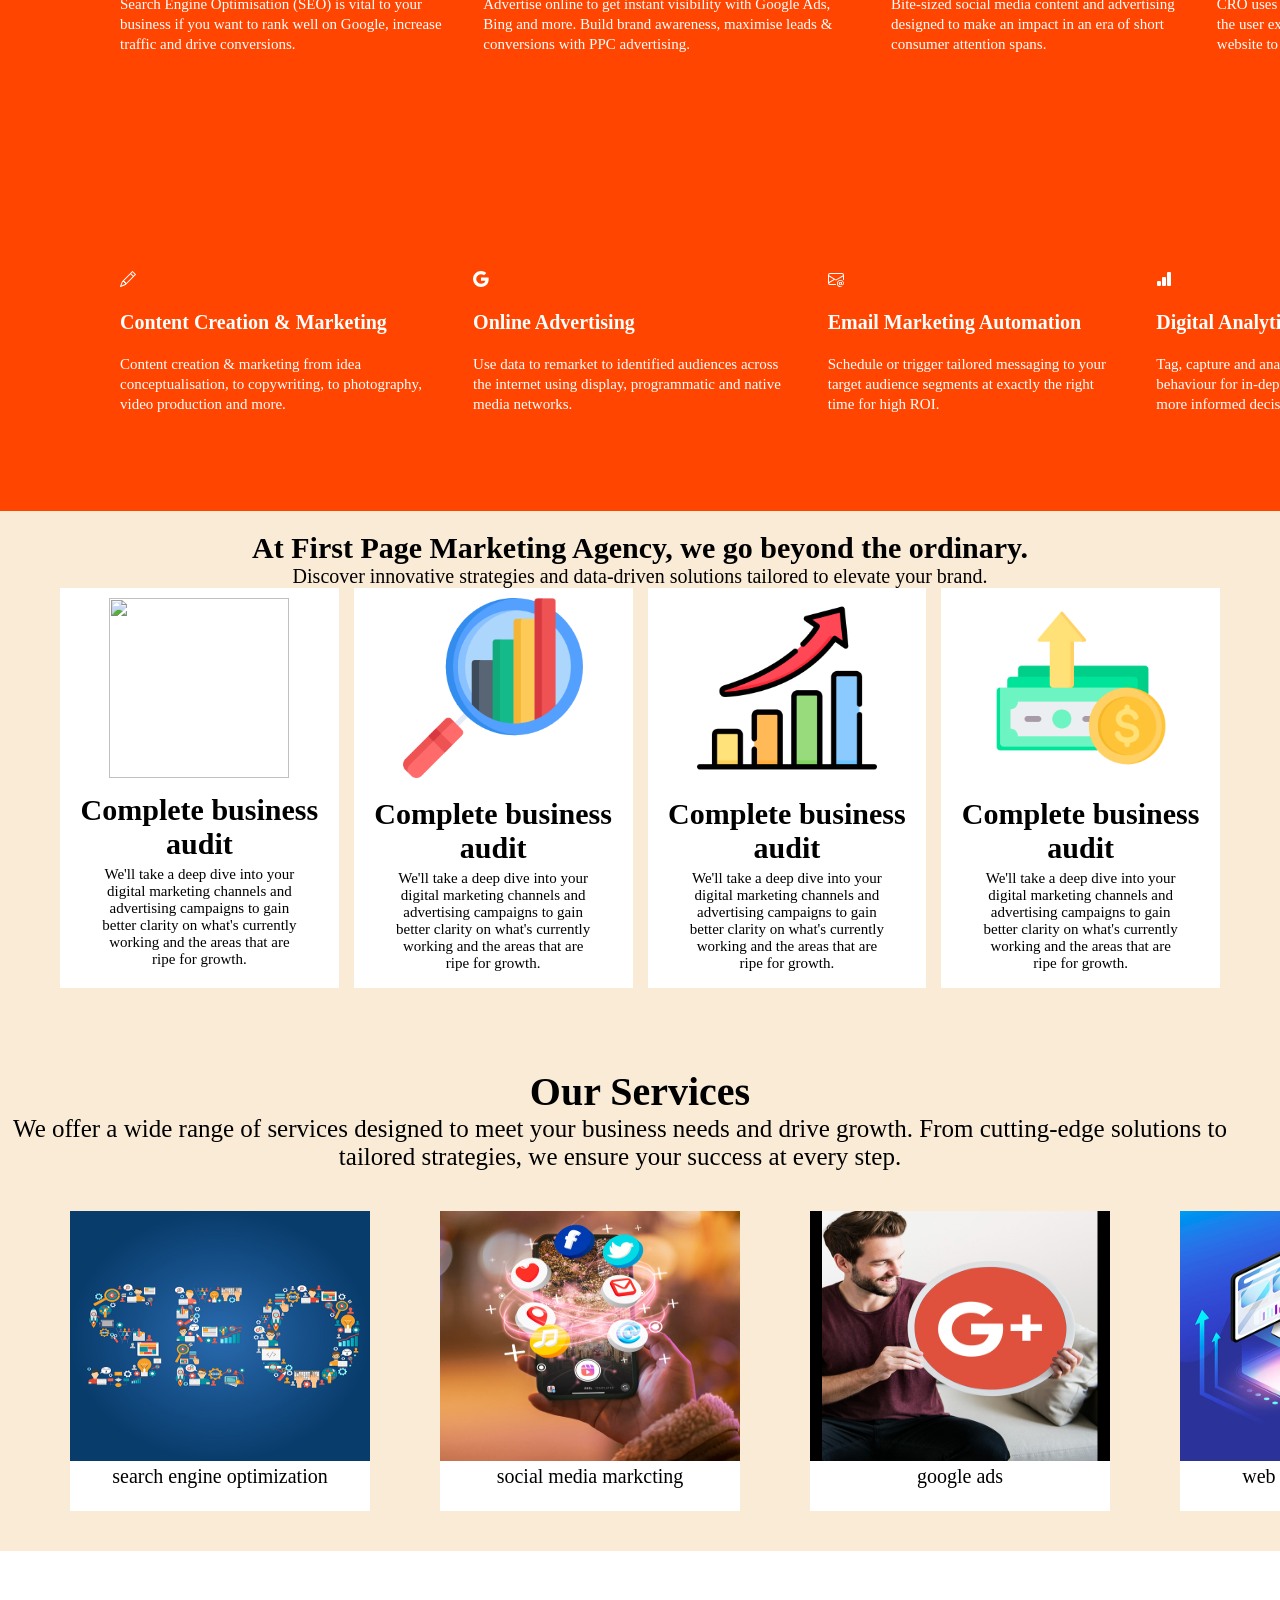
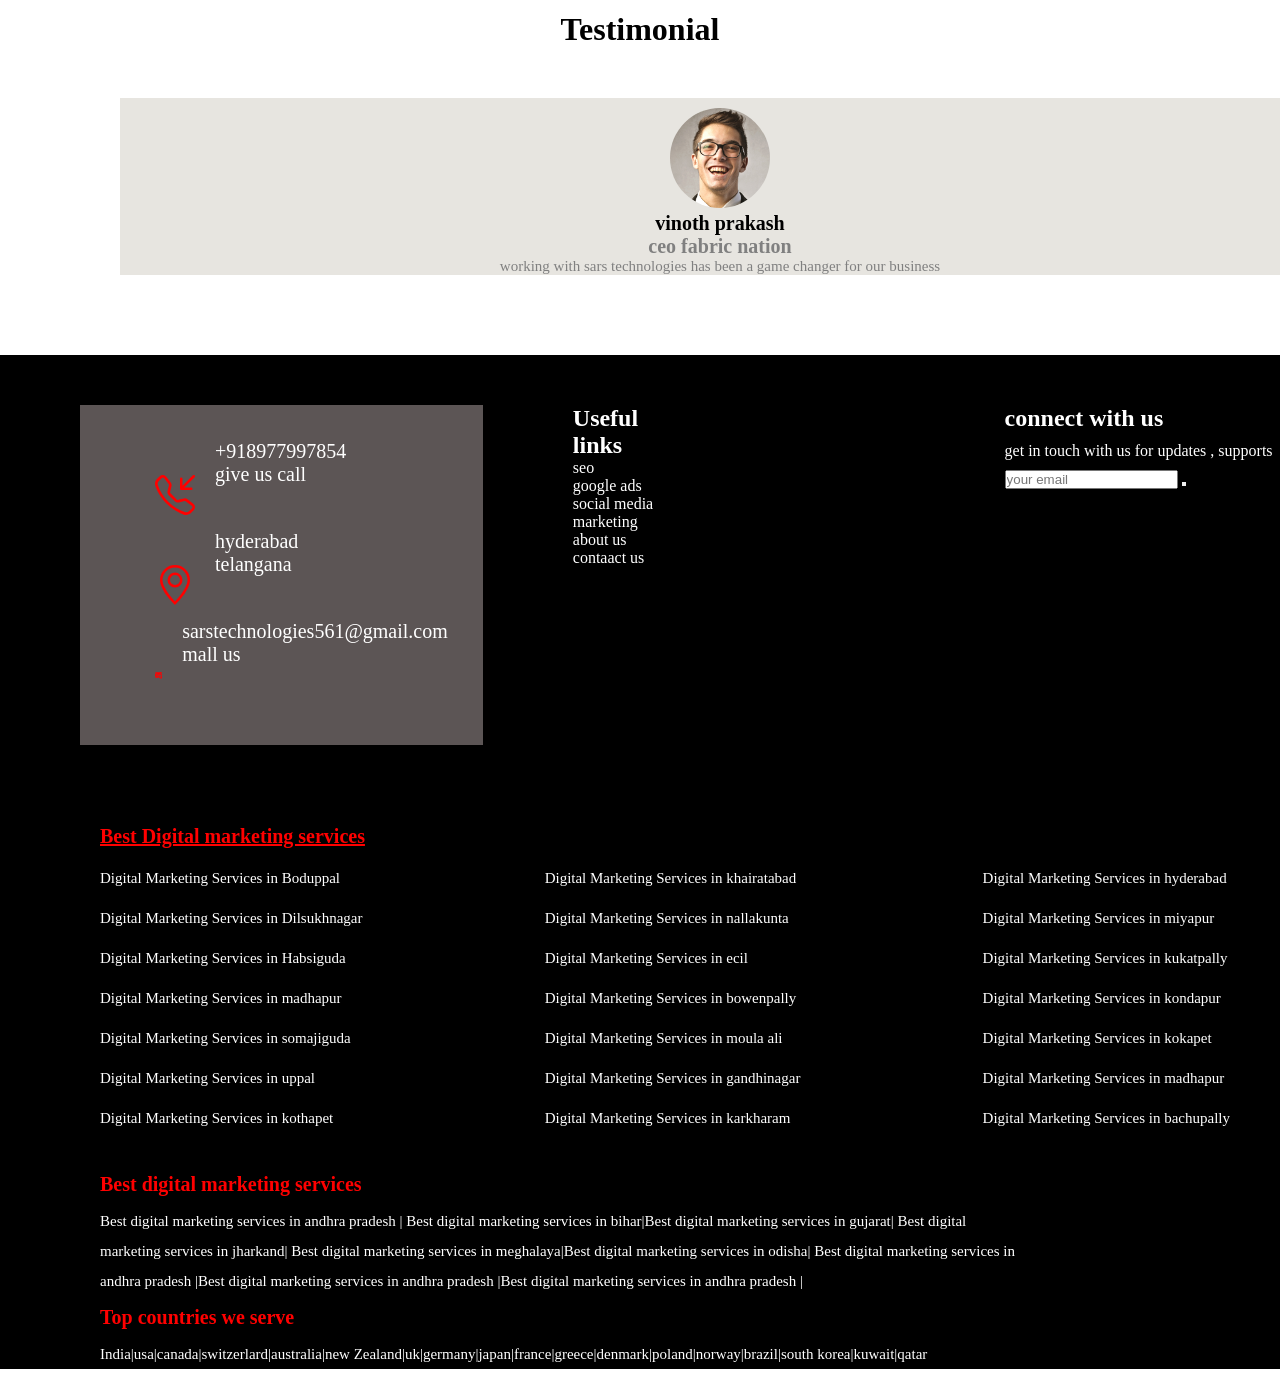
==== commit 20ed37d8: "added padding" ====
--- a/sars.html
+++ b/sars.html
@@ -82,7 +82,7 @@
 
                     <div class="box1">
 
-                        <svg xmlns="http://www.w3.org/2000/svg" width="16" height="16" fill="currentColor"
+                        <svg class="box1-img"  xmlns="http://www.w3.org/2000/svg" width="16" height="16" fill="currentColor"
                             class="bi bi-search" viewBox="0 0 16 16">
                             <path
                                 d="M11.742 10.344a6.5 6.5 0 1 0-1.397 1.398h-.001q.044.06.098.115l3.85 3.85a1 1 0 0 0 1.415-1.414l-3.85-3.85a1 1 0 0 0-.115-.1zM12 6.5a5.5 5.5 0 1 1-11 0 5.5 5.5 0 0 1 11 0" />
@@ -94,7 +94,7 @@
                     </div>
 
                     <div class="box1">
-                        <svg xmlns="http://www.w3.org/2000/svg" width="16" height="16" fill="currentColor"
+                        <svg  class="box1-img"  xmlns="http://www.w3.org/2000/svg" width="16" height="16" fill="currentColor"
                             class="bi bi-repeat" viewBox="0 0 16 16">
                             <path
                                 d="M11 5.466V4H5a4 4 0 0 0-3.584 5.777.5.5 0 1 1-.896.446A5 5 0 0 1 5 3h6V1.534a.25.25 0 0 1 .41-.192l2.36 1.966c.12.1.12.284 0 .384l-2.36 1.966a.25.25 0 0 1-.41-.192m3.81.086a.5.5 0 0 1 .67.225A5 5 0 0 1 11 13H5v1.466a.25.25 0 0 1-.41.192l-2.36-1.966a.25.25 0 0 1 0-.384l2.36-1.966a.25.25 0 0 1 .41.192V12h6a4 4 0 0 0 3.585-5.777.5.5 0 0 1 .225-.67Z" />
@@ -105,7 +105,7 @@
                             maximise leads & conversions with PPC advertising.</p>
                     </div>
                     <div class="box1">
-                        <svg xmlns="http://www.w3.org/2000/svg" width="16" height="16" fill="currentColor"
+                        <svg  class="box1-img"  xmlns="http://www.w3.org/2000/svg" width="16" height="16" fill="currentColor"
                             class="bi bi-phone" viewBox="0 0 16 16">
                             <path
                                 d="M11 1a1 1 0 0 1 1 1v12a1 1 0 0 1-1 1H5a1 1 0 0 1-1-1V2a1 1 0 0 1 1-1zM5 0a2 2 0 0 0-2 2v12a2 2 0 0 0 2 2h6a2 2 0 0 0 2-2V2a2 2 0 0 0-2-2z" />
@@ -116,7 +116,7 @@
                             consumer attention spans.</p>
                     </div>
                     <div class="box1">
-                        <svg xmlns="http://www.w3.org/2000/svg" width="16" height="16" fill="currentColor"
+                        <svg  class="box1-img"  xmlns="http://www.w3.org/2000/svg" width="16" height="16" fill="currentColor"
                             class="bi bi-crop" viewBox="0 0 16 16">
                             <path
                                 d="M3.5.5A.5.5 0 0 1 4 1v13h13a.5.5 0 0 1 0 1h-2v2a.5.5 0 0 1-1 0v-2H3.5a.5.5 0 0 1-.5-.5V4H1a.5.5 0 0 1 0-1h2V1a.5.5 0 0 1 .5-.5m2.5 3a.5.5 0 0 1 .5-.5h8a.5.5 0 0 1 .5.5v8a.5.5 0 0 1-1 0V4H6.5a.5.5 0 0 1-.5-.5" />
@@ -133,7 +133,7 @@
                 <div class="col1">
 
                     <div class="box1">
-                        <svg xmlns="http://www.w3.org/2000/svg" width="16" height="16" fill="currentColor"
+                        <svg  class="box1-img"  xmlns="http://www.w3.org/2000/svg" width="16" height="16" fill="currentColor"
                             class="bi bi-pencil" viewBox="0 0 16 16">
                             <path
                                 d="M12.146.146a.5.5 0 0 1 .708 0l3 3a.5.5 0 0 1 0 .708l-10 10a.5.5 0 0 1-.168.11l-5 2a.5.5 0 0 1-.65-.65l2-5a.5.5 0 0 1 .11-.168zM11.207 2.5 13.5 4.793 14.793 3.5 12.5 1.207zm1.586 3L10.5 3.207 4 9.707V10h.5a.5.5 0 0 1 .5.5v.5h.5a.5.5 0 0 1 .5.5v.5h.293zm-9.761 5.175-.106.106-1.528 3.821 3.821-1.528.106-.106A.5.5 0 0 1 5 12.5V12h-.5a.5.5 0 0 1-.5-.5V11h-.5a.5.5 0 0 1-.468-.325" />
@@ -144,7 +144,7 @@
                             production and more.</p>
                     </div>
                     <div class="box1">
-                        <svg xmlns="http://www.w3.org/2000/svg" width="16" height="16" fill="currentColor"
+                        <svg  class="box1-img"  xmlns="http://www.w3.org/2000/svg" width="16" height="16" fill="currentColor"
                             class="bi bi-google" viewBox="0 0 16 16">
                             <path
                                 d="M15.545 6.558a9.4 9.4 0 0 1 .139 1.626c0 2.434-.87 4.492-2.384 5.885h.002C11.978 15.292 10.158 16 8 16A8 8 0 1 1 8 0a7.7 7.7 0 0 1 5.352 2.082l-2.284 2.284A4.35 4.35 0 0 0 8 3.166c-2.087 0-3.86 1.408-4.492 3.304a4.8 4.8 0 0 0 0 3.063h.003c.635 1.893 2.405 3.301 4.492 3.301 1.078 0 2.004-.276 2.722-.764h-.003a3.7 3.7 0 0 0 1.599-2.431H8v-3.08z" />
@@ -155,7 +155,7 @@
                             native media networks.</p>
                     </div>
                     <div class="box1">
-                        <svg xmlns="http://www.w3.org/2000/svg" width="16" height="16" fill="currentColor"
+                        <svg  class="box1-img"  xmlns="http://www.w3.org/2000/svg" width="16" height="16" fill="currentColor"
                             class="bi bi-envelope-at" viewBox="0 0 16 16">
                             <path
                                 d="M2 2a2 2 0 0 0-2 2v8.01A2 2 0 0 0 2 14h5.5a.5.5 0 0 0 0-1H2a1 1 0 0 1-.966-.741l5.64-3.471L8 9.583l7-4.2V8.5a.5.5 0 0 0 1 0V4a2 2 0 0 0-2-2zm3.708 6.208L1 11.105V5.383zM1 4.217V4a1 1 0 0 1 1-1h12a1 1 0 0 1 1 1v.217l-7 4.2z" />
@@ -169,7 +169,7 @@
                             high ROI.</p>
                     </div>
                     <div class="box1">
-                        <svg xmlns="http://www.w3.org/2000/svg" width="16" height="16" fill="currentColor"
+                        <svg  class="box1-img"  xmlns="http://www.w3.org/2000/svg" width="16" height="16" fill="currentColor"
                             class="bi bi-bar-chart-fill" viewBox="0 0 16 16">
                             <path
                                 d="M1 11a1 1 0 0 1 1-1h2a1 1 0 0 1 1 1v3a1 1 0 0 1-1 1H2a1 1 0 0 1-1-1zm5-4a1 1 0 0 1 1-1h2a1 1 0 0 1 1 1v7a1 1 0 0 1-1 1H7a1 1 0 0 1-1-1zm5-5a1 1 0 0 1 1-1h2a1 1 0 0 1 1 1v12a1 1 0 0 1-1 1h-2a1 1 0 0 1-1-1z" />
--- a/sars.css
+++ b/sars.css
@@ -145,7 +145,7 @@
 
 .box {
     background-color: orangered;
-    width: 1500px;
+    width: 1600px;
 
 }
 
@@ -170,6 +170,11 @@
     width: auto;
 }
 
+.box1-img {
+    margin-left: 20px;
+    margin-top: 20px;
+}
+
 .box1:hover {
     background-color: white;
     color: black;
@@ -177,7 +182,7 @@
 
 .box1 h1 {
     font-size: 20px;
-    margin: 20p;
+    margin: 20px;
 }
 
 .box1 p {
@@ -197,7 +202,7 @@
     background-color: antiquewhite;
     padding-bottom: 40px;
     padding-top: 20px;
-    margin-top: 0;
+    margin-top: -40px;
 
 }
 
@@ -452,10 +457,10 @@
 
 .footer-top {
     background-color: black;
-    
-}
-
-.footer-top1{
+
+}
+
+.footer-top1 {
     display: flex;
     justify-content: space-between;
     gap: 40px;
@@ -478,6 +483,7 @@
     gap: 20px;
 
 }
+
 .fouthpage-img {
     height: 70px;
     width: 40px;
@@ -486,53 +492,58 @@
     color: red;
 
 }
-.fouthpage-text{
+
+.fouthpage-text {
     color: white;
     font-size: 20px;
 }
 
 .links {
-   color: white;
-   margin-right: 300px;
-   margin-top: 50px;
-   margin-left: 50px;
-}
-
-.links h2{
-    color: white;
-
-}
-.linksp{
+    color: white;
+    margin-right: 300px;
+    margin-top: 50px;
+    margin-left: 50px;
+}
+
+.links h2 {
+    color: white;
+
+}
+
+.linksp {
     color: wheat;
     line-height: 20px;
 }
-.connect{
+
+.connect {
     width: 35%;
     margin-top: 50px;
 
 }
 
-.connect h2{
+.connect h2 {
     color: white;
     margin-bottom: 10px;
 }
-.connect p{
+
+.connect p {
     color: white;
     margin-bottom: 10px;
 }
 
-.services{
+.services {
     margin-top: 20px;
     background-color: black;
 }
-.services h1{
+
+.services h1 {
     color: red;
     font-size: 20px;
     margin-left: 100px;
     text-decoration: underline;
 }
 
-.services-columns{
+.services-columns {
     display: flex;
     justify-content: space-between;
     margin-top: 15px;
@@ -541,24 +552,27 @@
     margin-bottom: 30px;
 }
 
-.services-columns p{
+.services-columns p {
     color: white;
     font-size: 15px;
     line-height: 30px;
     margin-bottom: 10px;
-    
-}
-.services-columns p:hover{
+
+}
+
+.services-columns p:hover {
     text-decoration: underline;
 }
-.best h1{ 
-    color:red;
+
+.best h1 {
+    color: red;
     margin-left: 100px;
     font-size: 20px;
     margin-bottom: 10px;
-    
-}
-.best p{
+
+}
+
+.best p {
     color: white;
     margin-left: 100px;
     margin-right: 250px;
